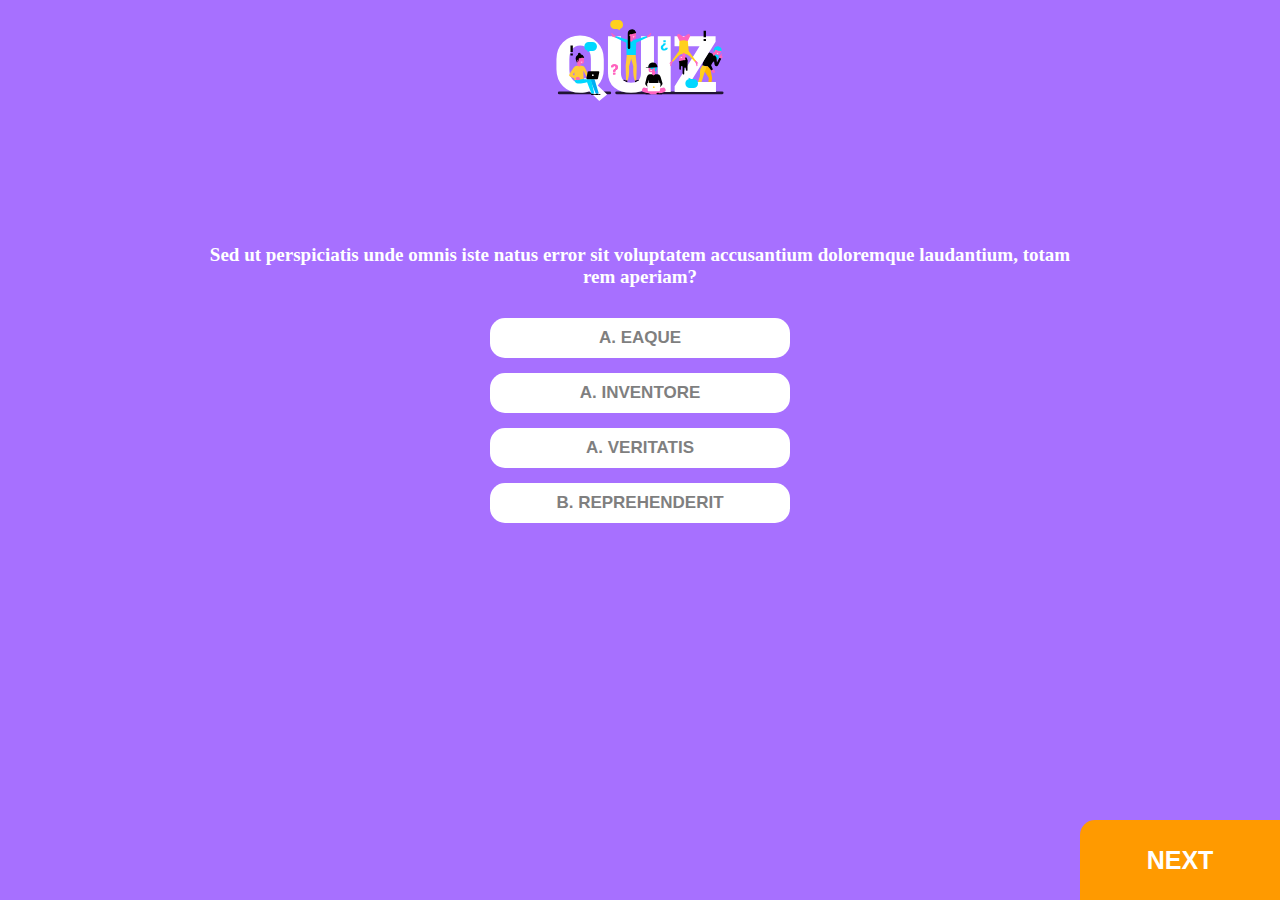
==== main.html @ 2263a77f "initial commit" ====
<!DOCTYPE html>
<html lang="en">
  <head>
    <meta charset="UTF-8" />
    <meta http-equiv="X-UA-Compatible" content="IE=edge" />
    <meta name="viewport" content="width=device-width, initial-scale=1.0" />
    <link rel="stylesheet" href="style.css" />
    <title>Quiz App</title>
  </head>
  <body>
    <div class="grid-container">
      <div class="logo">
        <a href="index.html"><img src="./images/logo.svg" alt="logo" /></a>
      </div>
      <div class="flex-container">
        <p>
          Sed ut perspiciatis unde omnis iste natus error sit voluptatem
          accusantium doloremque laudantium, totam rem aperiam?
        </p>
        <button class="btn-choices">A. Eaque</button>
        <button class="btn-choices">A. inventore</button>
        <button class="btn-choices">A. veritatis</button>
        <button class="btn-choices">B. reprehenderit</button>
      </div>
      <div class="btn-next-container">
        <button class="btn-next"><a href="end.html">next</a></button>
      </div>
    </div>
  </body>
</html>
---- style.css ----
:root {
  --button-choices-color: white;
  --button-choices-hover: #ffb341;
  --button-main-color: #ff9a00;
  --text-dark-color: #7f7f7f;
}
* {
  box-sizing: border-box;
}

body {
  margin: 0;
  padding: 0;
  background: #a770ff;
  font-family: "montserrat";
}

.grid-container {
  display: grid;
  width: 70%;
  height: 90vh;
  margin: 20px auto;
  grid-template-columns: 10% minmax(20%, 100%) 10%;
  grid-template-rows: 10% 60% auto;
  grid-template-areas:
    "logo logo logo"
    "welcome welcome welcome"
    "button button button";
  row-gap: 30px;
}

.logo {
  width: 100%;
  height: 100%;
  grid-area: logo;
  justify-content: center;
}

.logo img {
  width: 100%;
  height: 100%;
}

.flex-container {
  display: flex;
  flex-direction: column;
  grid-area: welcome;
  justify-content: center;
  align-content: center;
}

.flex-container h1 {
  text-align: center;
  align-self: center;
  color: white;
  font-size: 4em;
  font-weight: bold;
}

.btn-start {
  background: var(--button-main-color);
  align-self: center;
  width: 230px;
  height: 60px;
  color: white;
  border-radius: 15px;
  border-style: none;
  font-size: 25px;
  font-weight: bold;
  text-transform: uppercase;
  cursor: pointer;
}

.btn-start:hover,
.btn-next:hover {
  background: var(--button-choices-hover);
}

.btn-next-container {
  grid-area: button;
  width: 100%;
}

.btn-next {
  position: absolute;
  bottom: 0;
  right: 0;
  background: var(--button-main-color);
  width: 200px;
  height: 80px;
  color: white;
  border-radius: 15px 0 0 0;
  border-style: none;
  font-size: 25px;
  font-weight: bold;
  text-transform: uppercase;
  cursor: pointer;
}

a {
  text-decoration: none;
  color: white;
}

/* main */

p {
  margin-bottom: 15px;
  color: white;
  font-weight: bold;
  font-size: 19px;
  text-align: center;
}

.btn-choices {
  margin-top: 15px;
  background: var(--button-choices-color);
  align-self: center;
  width: 300px;
  height: 40px;
  color: var(--text-dark-color);
  border-radius: 15px;
  border-style: none;
  font-size: 17px;
  font-weight: bold;
  text-transform: uppercase;
  cursor: pointer;
}

.btn-choices:hover {
  background: var(--button-choices-hover);
  color: white;
}

/* end */

input {
  width: 300px;
  height: 30px;
  align-self: center;
  border-style: none;
  border-radius: 15px;
  text-align: center;
  font-size: 20px;
}

input:focus {
  outline: none;
}

/* scoreboard */

.scoreboard-div {
  grid-area: welcome;
  align-self: center;
  margin: 40px 0 auto;
  width: 100%;
  max-width: 600px;
  height: 100%;
  background: white;
  border-radius: 15px;
}

.scoreboard-div h2 {
  text-align: center;
}

.inner-container {
  display: flex;
  justify-content: center;
}

.inner-container h6 {
  margin: 0;
  padding-bottom: 15px;
  color: var(--text-dark-color);
  font-size: 15px;
}

.names-container {
  width: 50%;
  text-align: start;
}
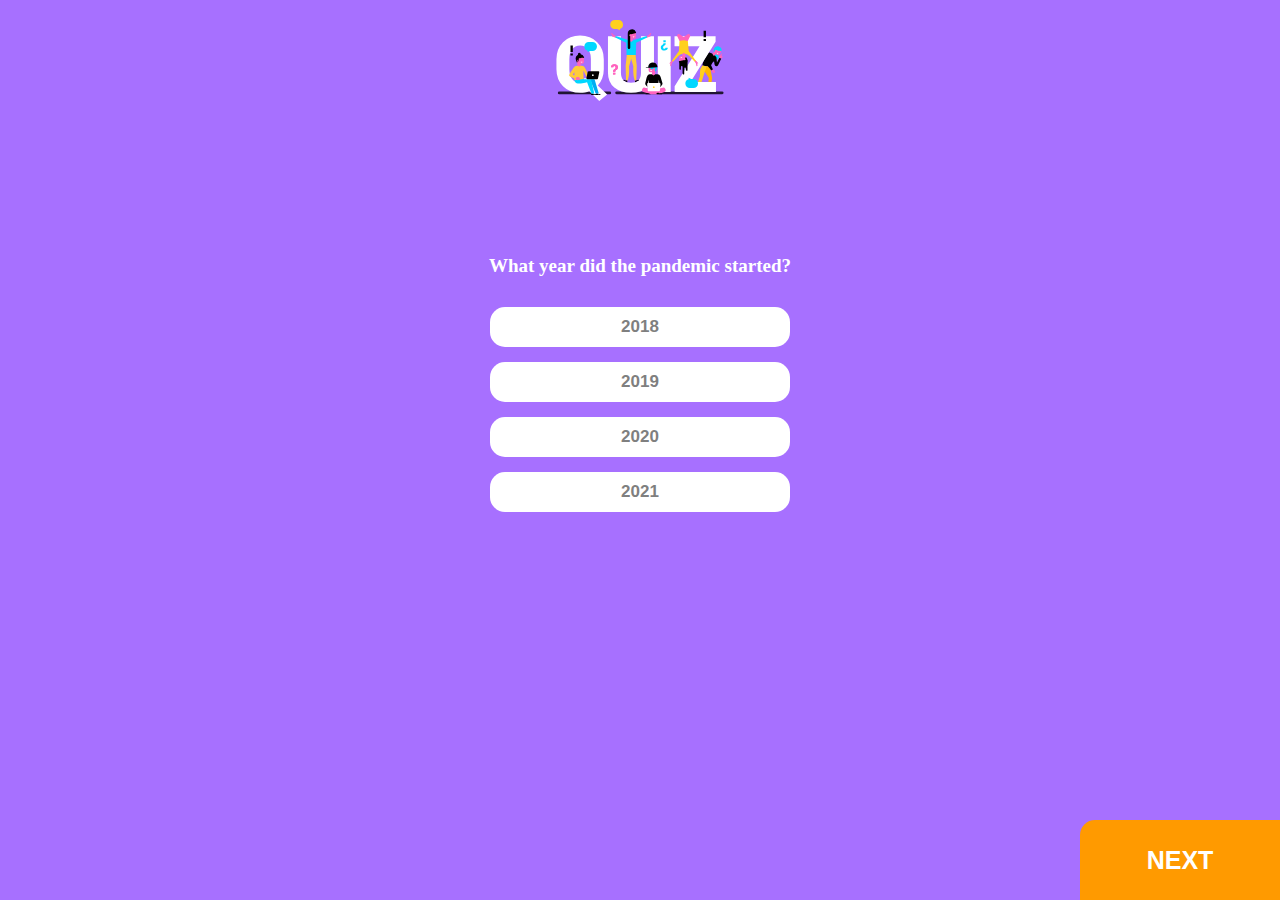
==== commit 88bbe56b: "added fucntionality to be improved" ====
--- a/main.html
+++ b/main.html
@@ -5,6 +5,7 @@
     <meta http-equiv="X-UA-Compatible" content="IE=edge" />
     <meta name="viewport" content="width=device-width, initial-scale=1.0" />
     <link rel="stylesheet" href="style.css" />
+    <script src="script.js" defer></script>
     <title>Quiz App</title>
   </head>
   <body>
@@ -13,17 +14,14 @@
         <a href="index.html"><img src="./images/logo.svg" alt="logo" /></a>
       </div>
       <div class="flex-container">
-        <p>
-          Sed ut perspiciatis unde omnis iste natus error sit voluptatem
-          accusantium doloremque laudantium, totam rem aperiam?
-        </p>
-        <button class="btn-choices">A. Eaque</button>
-        <button class="btn-choices">A. inventore</button>
-        <button class="btn-choices">A. veritatis</button>
-        <button class="btn-choices">B. reprehenderit</button>
+        <p id="question"></p>
+        <button class="btn-choices" id="a"></button>
+        <button class="btn-choices" id="b"></button>
+        <button class="btn-choices" id="c"></button>
+        <button class="btn-choices" id="d"></button>
       </div>
       <div class="btn-next-container">
-        <button class="btn-next"><a href="end.html">next</a></button>
+        <button class="btn-next">next</button>
       </div>
     </div>
   </body>
--- a/style.css
+++ b/style.css
@@ -97,6 +97,22 @@
   cursor: pointer;
 }
 
+.btn-reload {
+  position: absolute;
+  bottom: 0;
+  right: 0;
+  background: var(--button-main-color);
+  width: 200px;
+  height: 80px;
+  color: white;
+  border-radius: 15px 0 0 0;
+  border-style: none;
+  font-size: 25px;
+  font-weight: bold;
+  text-transform: uppercase;
+  cursor: pointer;
+}
+
 a {
   text-decoration: none;
   color: white;
@@ -128,6 +144,11 @@
 }
 
 .btn-choices:hover {
+  background: var(--button-choices-hover);
+  color: white;
+}
+
+.selected {
   background: var(--button-choices-hover);
   color: white;
 }
@@ -180,4 +201,4 @@
 .names-container {
   width: 50%;
   text-align: start;
-}+}
